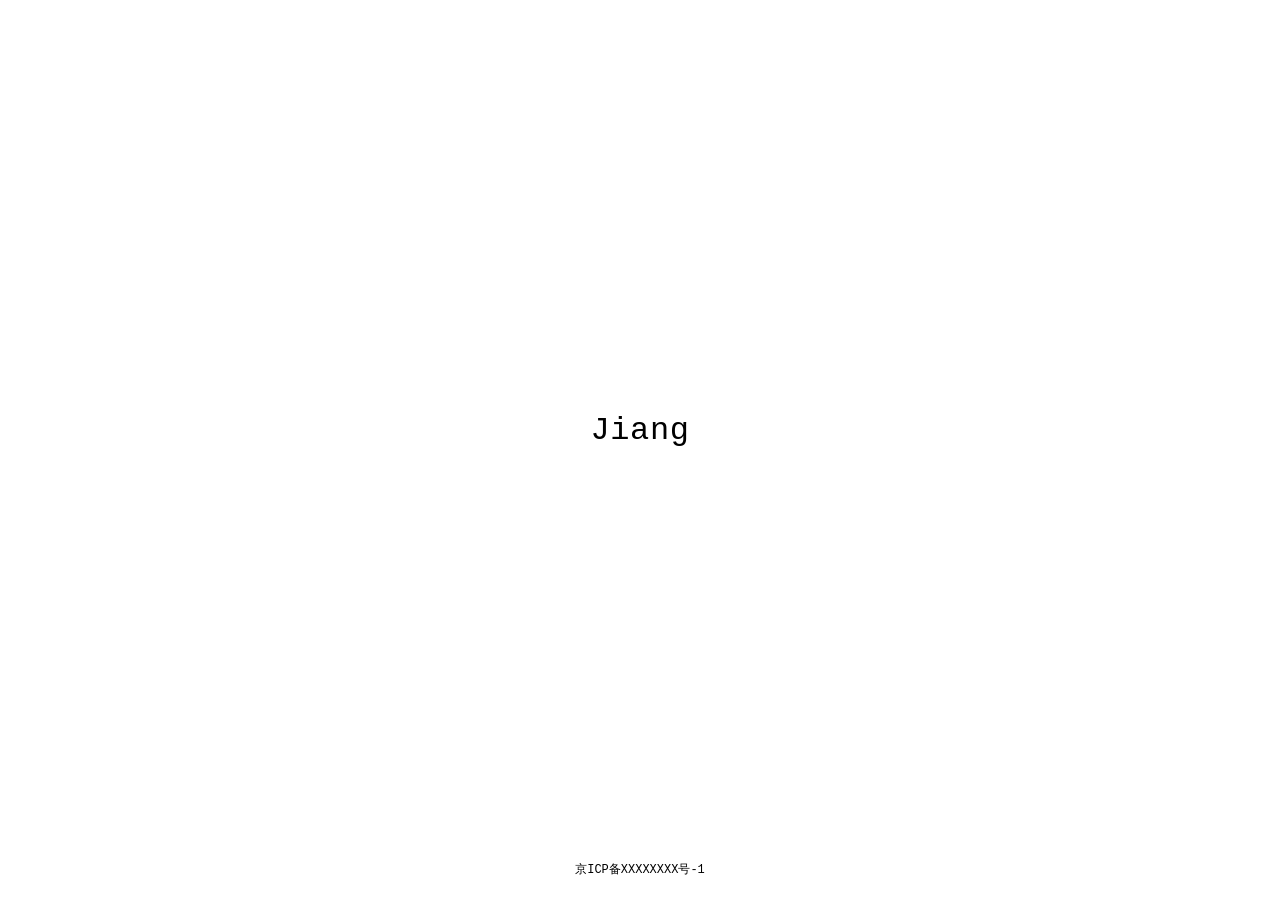
==== index.html @ 4b9cfdf3 "refactor: 简化为极简空白页 整页仅保留居中的等宽 Jiang 与页脚备案占位，移除旧的样式、脚本、图标和自定义 404。" ====
<!doctype html>
<html lang="zh-CN">
<head>
  <meta charset="utf-8">
  <meta name="viewport" content="width=device-width, initial-scale=1">
  <title>Jiang</title>
  <style>
    *,
    *::before,
    *::after {
      box-sizing: border-box;
    }

    html,
    body {
      height: 100%;
    }

    body {
      display: flex;
      flex-direction: column;
      min-height: 100vh;
      min-height: 100svh;
      margin: 0;
      background: #fff;
      color: #000;
      font-family: ui-monospace, SFMono-Regular, Menlo, Monaco, Consolas, "Liberation Mono", "Courier New", monospace;
    }

    main {
      display: grid;
      flex: 1;
      place-items: center;
      padding: 2rem;
    }

    h1 {
      margin: 0;
      font: inherit;
      font-size: clamp(1.25rem, 4vw, 2rem);
      font-weight: 400;
      letter-spacing: 0.02em;
    }

    footer {
      padding: 0 1rem 1.25rem;
      text-align: center;
      font-size: 0.75rem;
      line-height: 1.6;
    }

    footer a {
      color: inherit;
      text-decoration: none;
    }

    footer a:hover {
      text-decoration: underline;
    }
  </style>
</head>
<body>
  <main>
    <h1>Jiang</h1>
  </main>

  <footer>
    <!-- 备案通过后，把占位文本替换为真实备案号。 -->
    <a href="https://beian.miit.gov.cn/" target="_blank" rel="noopener">京ICP备XXXXXXXX号-1</a>
  </footer>
</body>
</html>
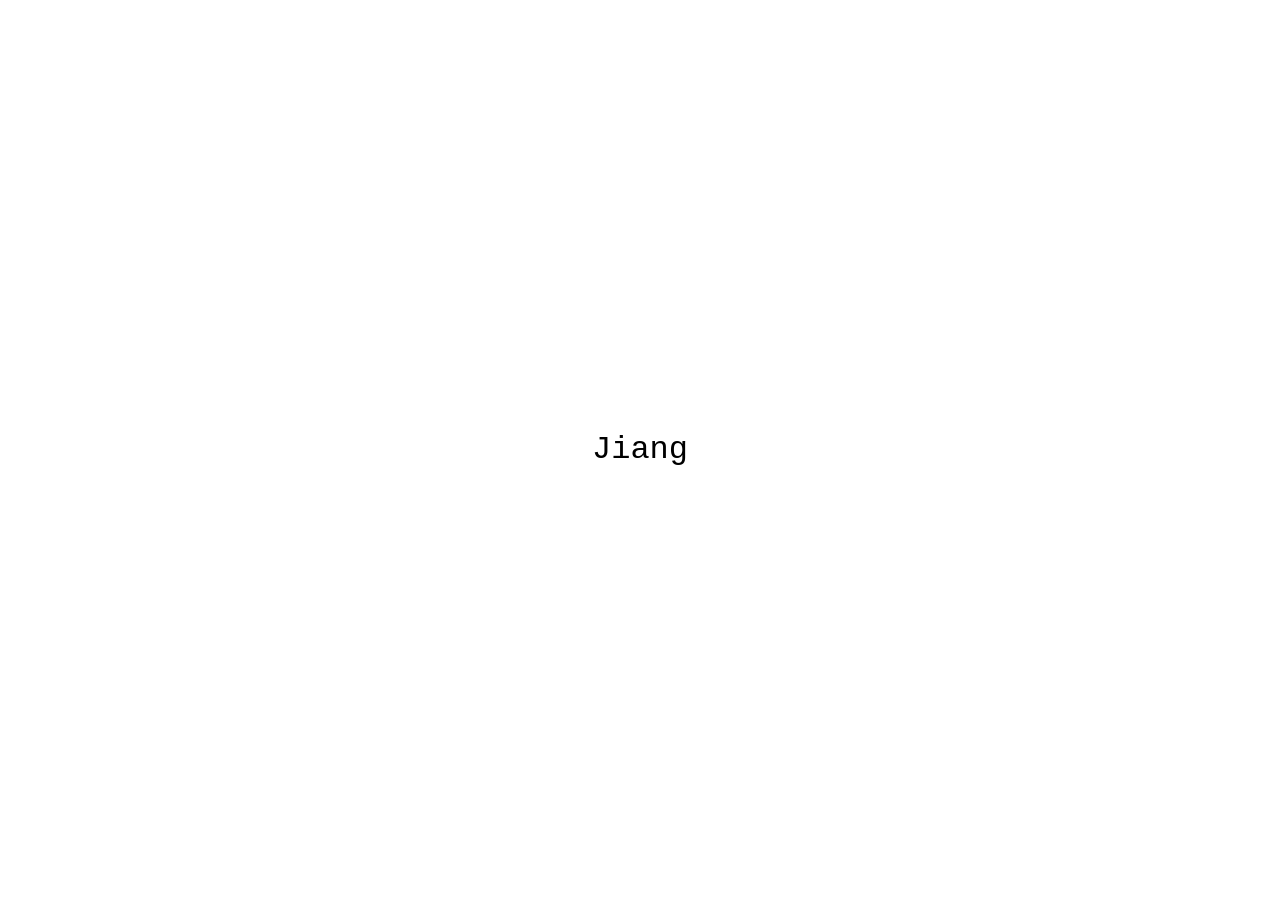
==== commit 0baaea34: "feat: Jiang 打字机效果，暂不展示备案号" ====
--- a/index.html
+++ b/index.html
@@ -34,14 +34,58 @@
       padding: 2rem;
     }
 
+    /* h1 固定为 5 个字符宽，让整词始终居中，只让内部文字逐字露出。 */
     h1 {
+      width: 5ch;
       margin: 0;
       font: inherit;
       font-size: clamp(1.25rem, 4vw, 2rem);
       font-weight: 400;
-      letter-spacing: 0.02em;
+      line-height: 1.2;
     }
 
+    /* 打字机：宽度按 5 步增长，右边框当光标，打完闪两下后淡出。 */
+    .type {
+      display: block;
+      box-sizing: content-box;
+      width: 0;
+      overflow: hidden;
+      white-space: nowrap;
+      border-right: 0.09em solid transparent;
+      animation:
+        typing 0.75s steps(5, end) 0.2s forwards,
+        caret-blink 0.9s step-end 2 0.2s,
+        caret-off 0.35s linear 2s forwards;
+    }
+
+    @keyframes typing {
+      to { width: 5ch; }
+    }
+
+    @keyframes caret-blink {
+      0%,
+      100% {
+        border-right-color: currentColor;
+      }
+
+      50% {
+        border-right-color: transparent;
+      }
+    }
+
+    @keyframes caret-off {
+      to { border-right-color: transparent; }
+    }
+
+    @media (prefers-reduced-motion: reduce) {
+      .type {
+        width: 5ch;
+        border-right-color: transparent;
+        animation: none;
+      }
+    }
+
+    /* 备案号恢复展示时使用。 */
     footer {
       padding: 0 1rem 1.25rem;
       text-align: center;
@@ -61,12 +105,15 @@
 </head>
 <body>
   <main>
-    <h1>Jiang</h1>
+    <h1><span class="type">Jiang</span></h1>
   </main>
 
-  <footer>
-    <!-- 备案通过后，把占位文本替换为真实备案号。 -->
-    <a href="https://beian.miit.gov.cn/" target="_blank" rel="noopener">京ICP备XXXXXXXX号-1</a>
-  </footer>
+  <!--
+    备案号先不展示；拿到真实备案号后放回：
+
+    <footer>
+      <a href="https://beian.miit.gov.cn/" target="_blank" rel="noopener">京ICP备XXXXXXXX号-1</a>
+    </footer>
+  -->
 </body>
 </html>
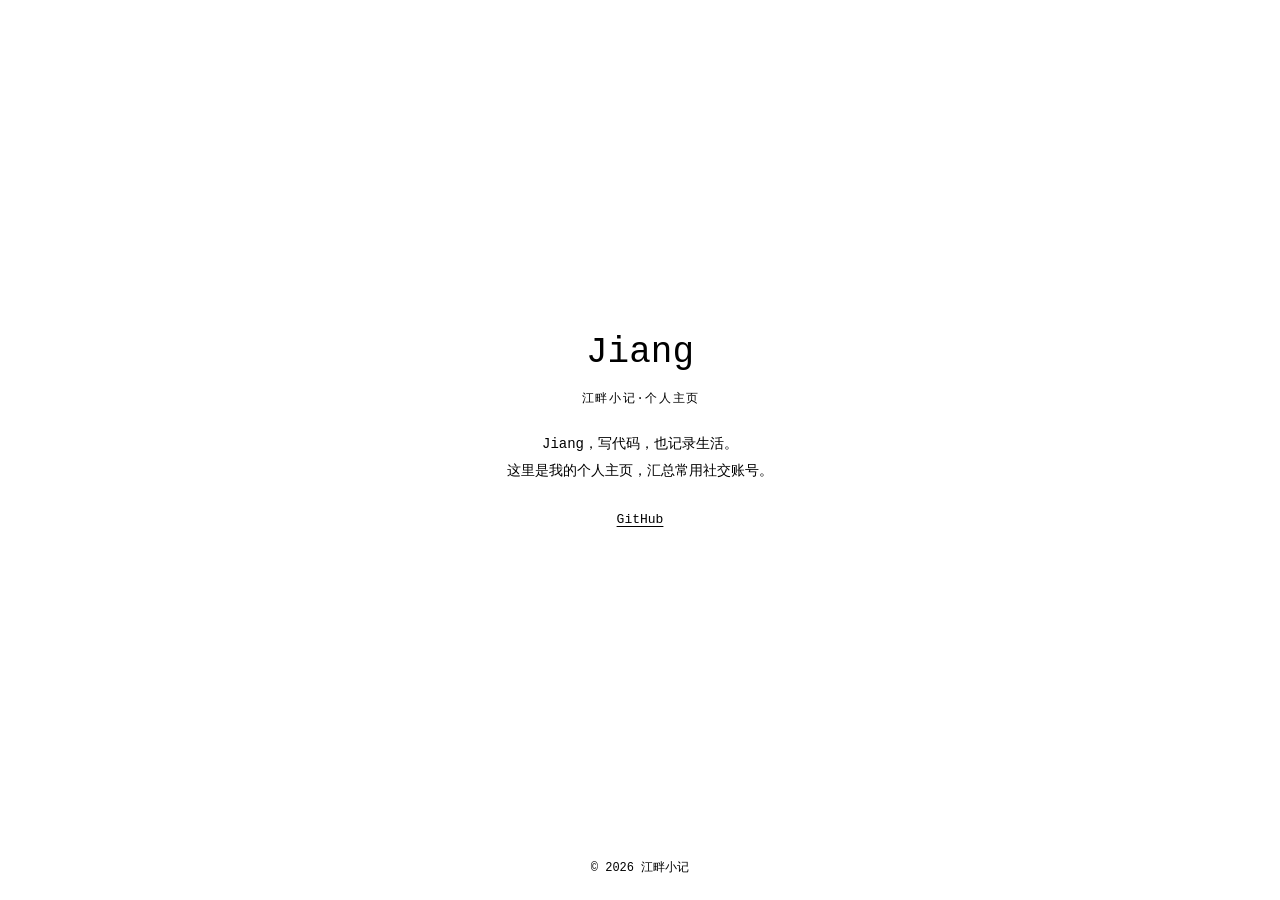
==== commit 7ba021de: "feat: 增加个人简介与社交入口，适配备案" ====
--- a/index.html
+++ b/index.html
@@ -3,7 +3,8 @@
 <head>
   <meta charset="utf-8">
   <meta name="viewport" content="width=device-width, initial-scale=1">
-  <title>Jiang</title>
+  <title>江畔小记</title>
+  <meta name="description" content="Jiang 的个人主页：写代码，也记录生活，汇总个人社交账号。">
   <style>
     *,
     *::before,
@@ -25,23 +26,30 @@
       background: #fff;
       color: #000;
       font-family: ui-monospace, SFMono-Regular, Menlo, Monaco, Consolas, "Liberation Mono", "Courier New", monospace;
+      -webkit-font-smoothing: antialiased;
     }
 
     main {
       display: grid;
       flex: 1;
       place-items: center;
-      padding: 2rem;
+      padding: 3rem 1.5rem;
+    }
+
+    .profile {
+      width: min(100%, 26rem);
+      text-align: center;
     }
 
     /* h1 固定为 5 个字符宽，让整词始终居中，只让内部文字逐字露出。 */
     h1 {
       width: 5ch;
-      margin: 0;
+      margin: 0 auto 1rem;
       font: inherit;
-      font-size: clamp(1.25rem, 4vw, 2rem);
+      font-size: clamp(1.5rem, 5vw, 2.25rem);
       font-weight: 400;
       line-height: 1.2;
+      text-align: left;
     }
 
     /* 打字机：宽度按 5 步增长，右边框当光标，打完闪两下后淡出。 */
@@ -85,12 +93,53 @@
       }
     }
 
-    /* 备案号恢复展示时使用。 */
+    .site-name {
+      margin: 0 0 1.5rem;
+      font-size: 0.75rem;
+      letter-spacing: 0.14em;
+      text-indent: 0.14em;
+    }
+
+    .bio {
+      margin: 0 0 1.75rem;
+      font-size: 0.875rem;
+      line-height: 1.9;
+    }
+
+    .links {
+      display: flex;
+      flex-wrap: wrap;
+      justify-content: center;
+      gap: 0.5rem 1.5rem;
+      font-size: 0.8125rem;
+    }
+
+    .links a {
+      color: inherit;
+      text-decoration: underline;
+      text-decoration-thickness: 1px;
+      text-underline-offset: 0.25em;
+    }
+
+    .links a:hover {
+      text-decoration-thickness: 2px;
+    }
+
+    a:focus-visible {
+      outline: 1px solid currentColor;
+      outline-offset: 0.25rem;
+    }
+
+    /* 备案号下发后放回 footer，样式已保留。 */
     footer {
       padding: 0 1rem 1.25rem;
       text-align: center;
       font-size: 0.75rem;
-      line-height: 1.6;
+      line-height: 1.8;
+    }
+
+    footer p {
+      margin: 0;
     }
 
     footer a {
@@ -105,15 +154,28 @@
 </head>
 <body>
   <main>
-    <h1><span class="type">Jiang</span></h1>
+    <div class="profile">
+      <h1><span class="type">Jiang</span></h1>
+      <p class="site-name">江畔小记·个人主页</p>
+      <p class="bio">Jiang，写代码，也记录生活。<br>这里是我的个人主页，汇总常用社交账号。</p>
+
+      <nav class="links" aria-label="社交账号">
+        <a href="https://github.com/JIANG-R98" target="_blank" rel="noopener noreferrer">GitHub</a>
+        <!-- 添加更多入口时照此格式，例如：
+        <a href="https://weibo.com/u/你的ID" target="_blank" rel="noopener noreferrer">微博</a>
+        <a href="https://www.xiaohongshu.com/user/profile/你的ID" target="_blank" rel="noopener noreferrer">小红书</a>
+        <a href="mailto:you@example.com">邮箱</a>
+        -->
+      </nav>
+    </div>
   </main>
 
-  <!--
-    备案号先不展示；拿到真实备案号后放回：
-
-    <footer>
+  <footer>
+    <p>© 2026 江畔小记</p>
+    <!--
+      备案号下发后，把下面一行放回 footer 内，与版权行并排：
       <a href="https://beian.miit.gov.cn/" target="_blank" rel="noopener">京ICP备XXXXXXXX号-1</a>
-    </footer>
-  -->
+    -->
+  </footer>
 </body>
 </html>
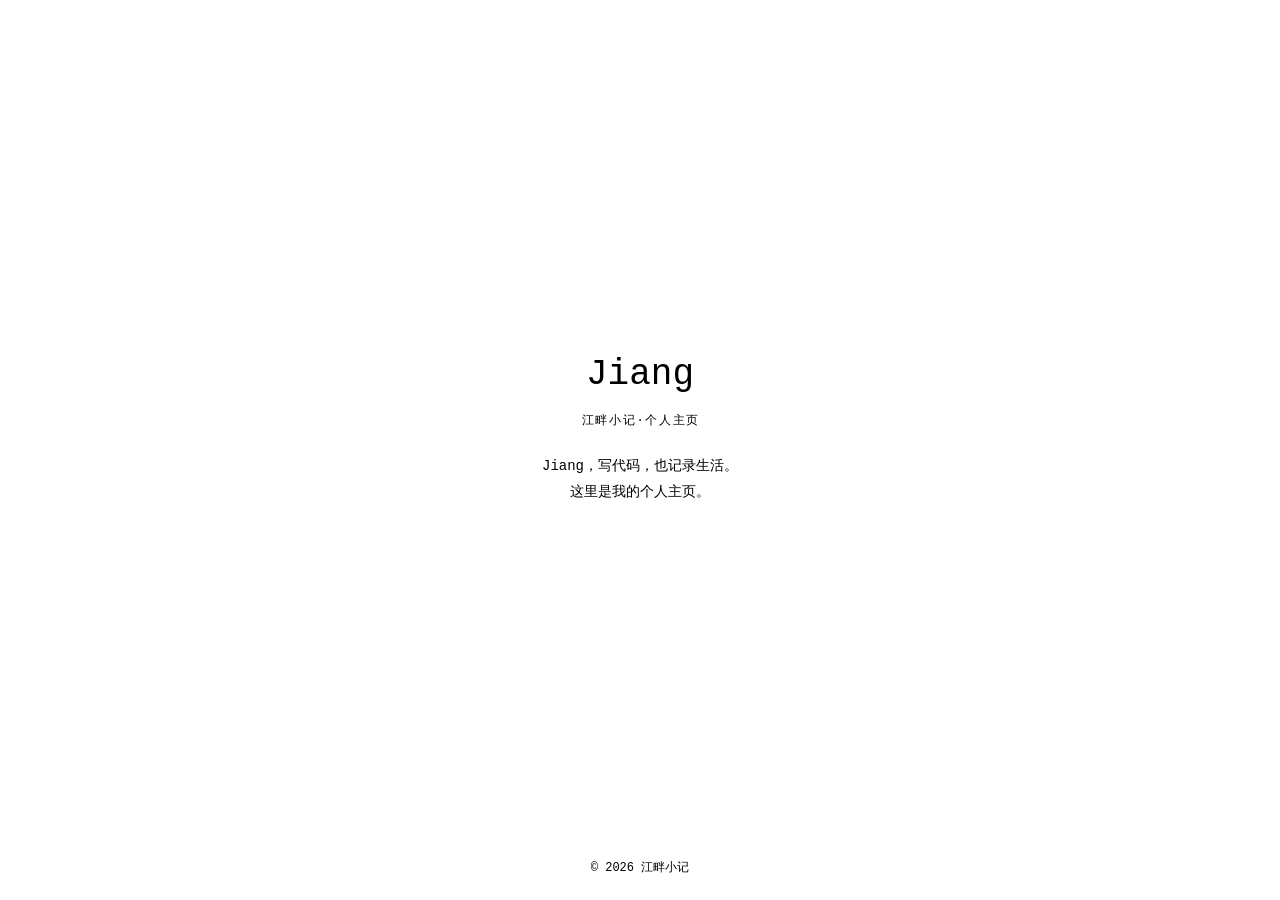
==== commit e05ba466: "refactor: 移除 GitHub 外链，暂不放任何跳转" ====
--- a/index.html
+++ b/index.html
@@ -4,7 +4,7 @@
   <meta charset="utf-8">
   <meta name="viewport" content="width=device-width, initial-scale=1">
   <title>江畔小记</title>
-  <meta name="description" content="Jiang 的个人主页：写代码，也记录生活，汇总个人社交账号。">
+  <meta name="description" content="Jiang 的个人主页：写代码，也记录生活。">
   <style>
     *,
     *::before,
@@ -106,6 +106,11 @@
       line-height: 1.9;
     }
 
+    .bio:last-child {
+      margin-bottom: 0;
+    }
+
+    /* 社交入口恢复时使用。 */
     .links {
       display: flex;
       flex-wrap: wrap;
@@ -157,16 +162,15 @@
     <div class="profile">
       <h1><span class="type">Jiang</span></h1>
       <p class="site-name">江畔小记·个人主页</p>
-      <p class="bio">Jiang，写代码，也记录生活。<br>这里是我的个人主页，汇总常用社交账号。</p>
+      <p class="bio">Jiang，写代码，也记录生活。<br>这里是我的个人主页。</p>
 
-      <nav class="links" aria-label="社交账号">
-        <a href="https://github.com/JIANG-R98" target="_blank" rel="noopener noreferrer">GitHub</a>
-        <!-- 添加更多入口时照此格式，例如：
-        <a href="https://weibo.com/u/你的ID" target="_blank" rel="noopener noreferrer">微博</a>
-        <a href="https://www.xiaohongshu.com/user/profile/你的ID" target="_blank" rel="noopener noreferrer">小红书</a>
-        <a href="mailto:you@example.com">邮箱</a>
-        -->
-      </nav>
+      <!--
+        社交入口恢复时，把下面这段放回简介下方，并替换成自己的地址：
+
+        <nav class="links" aria-label="社交账号">
+          <a href="https://example.com" target="_blank" rel="noopener noreferrer">示例</a>
+        </nav>
+      -->
     </div>
   </main>
 
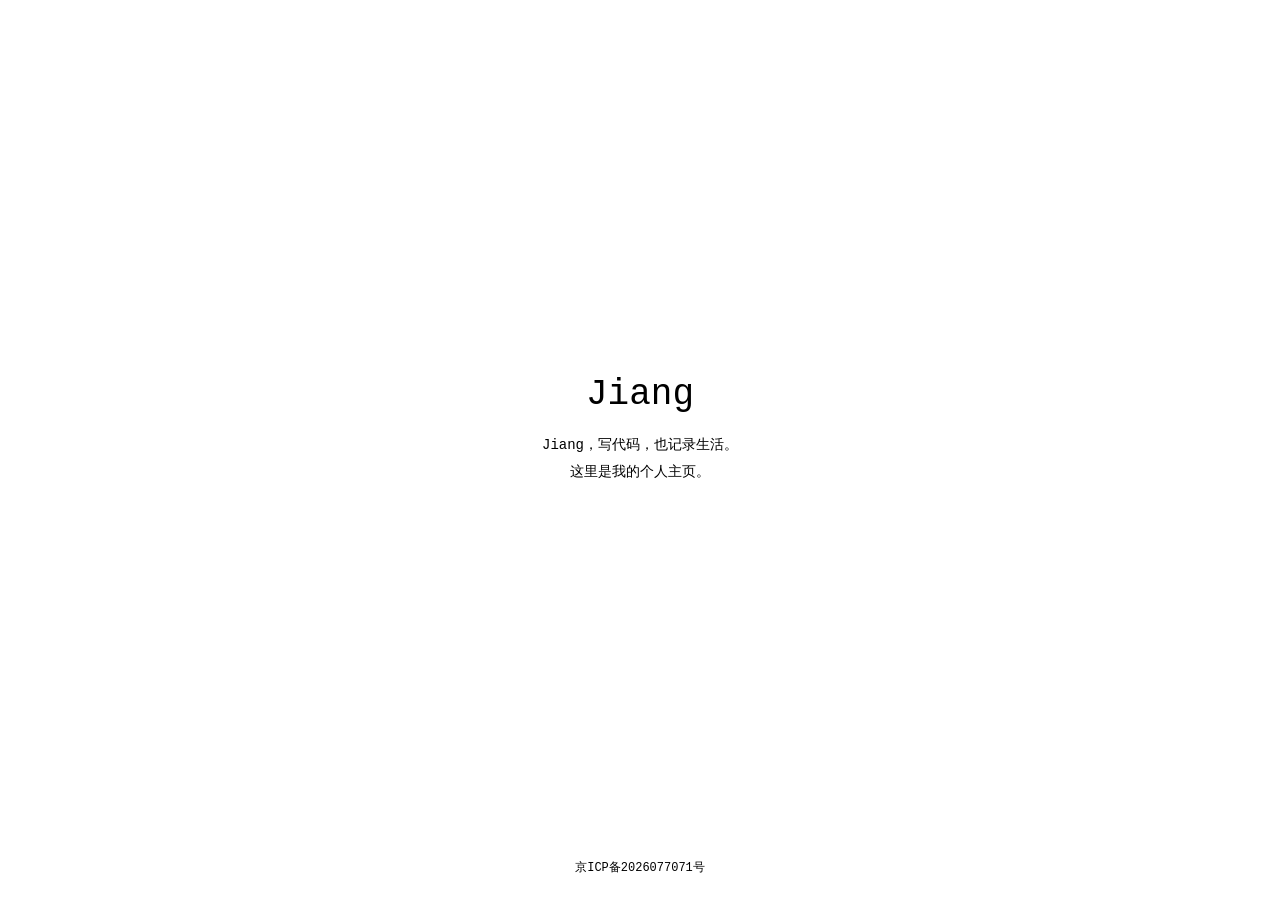
==== commit 6495bf7c: "更新主页备案信息并移除站名及版权文字" ====
--- a/index.html
+++ b/index.html
@@ -93,13 +93,6 @@
       }
     }
 
-    .site-name {
-      margin: 0 0 1.5rem;
-      font-size: 0.75rem;
-      letter-spacing: 0.14em;
-      text-indent: 0.14em;
-    }
-
     .bio {
       margin: 0 0 1.75rem;
       font-size: 0.875rem;
@@ -135,16 +128,11 @@
       outline-offset: 0.25rem;
     }
 
-    /* 备案号下发后放回 footer，样式已保留。 */
     footer {
       padding: 0 1rem 1.25rem;
       text-align: center;
       font-size: 0.75rem;
       line-height: 1.8;
-    }
-
-    footer p {
-      margin: 0;
     }
 
     footer a {
@@ -161,7 +149,6 @@
   <main>
     <div class="profile">
       <h1><span class="type">Jiang</span></h1>
-      <p class="site-name">江畔小记·个人主页</p>
       <p class="bio">Jiang，写代码，也记录生活。<br>这里是我的个人主页。</p>
 
       <!--
@@ -175,11 +162,7 @@
   </main>
 
   <footer>
-    <p>© 2026 江畔小记</p>
-    <!--
-      备案号下发后，把下面一行放回 footer 内，与版权行并排：
-      <a href="https://beian.miit.gov.cn/" target="_blank" rel="noopener">京ICP备XXXXXXXX号-1</a>
-    -->
+    <a href="https://beian.miit.gov.cn/" target="_blank" rel="noopener noreferrer">京ICP备2026077071号</a>
   </footer>
 </body>
 </html>
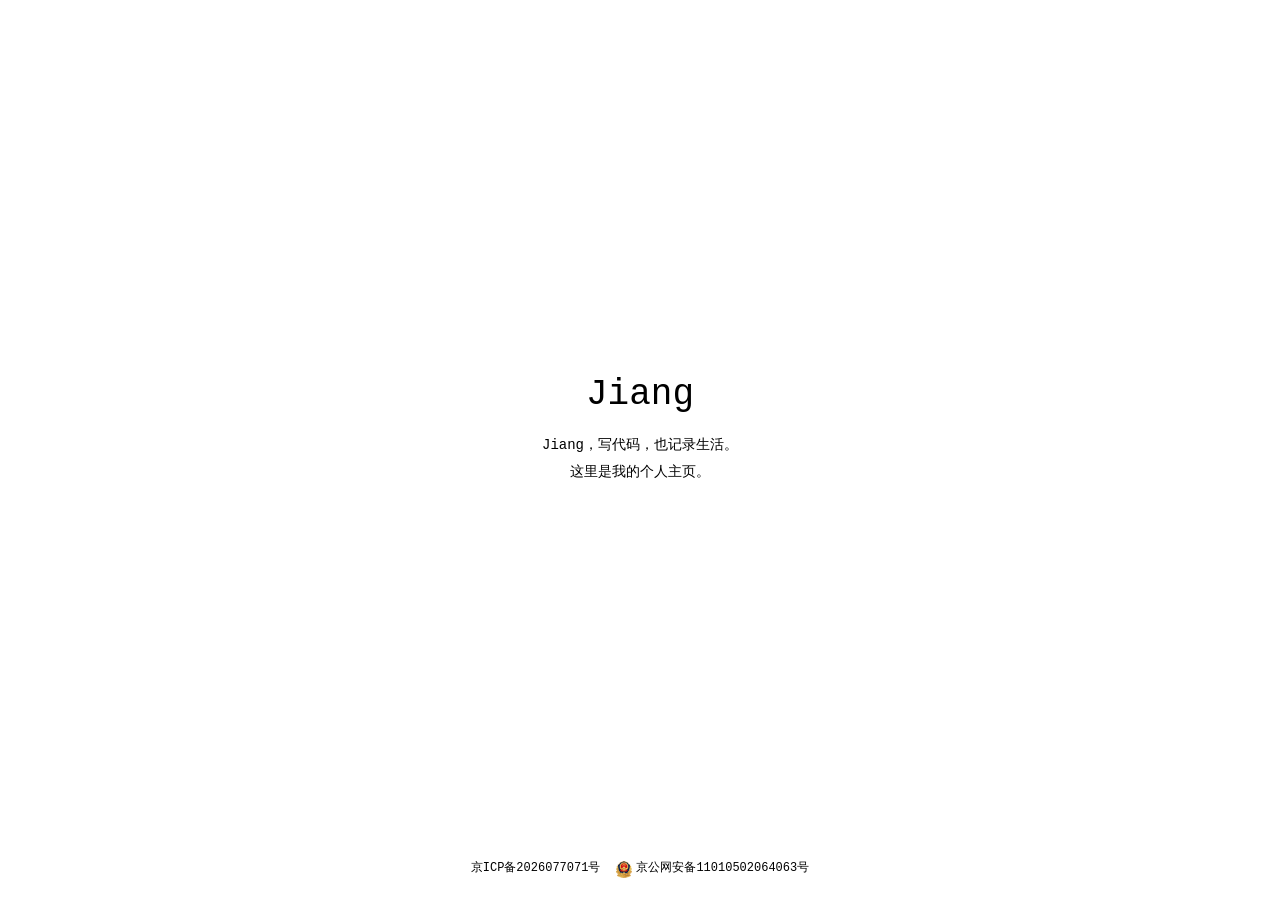
==== commit ae2f0c88: "feat: 页脚增加公安备案编号与图标" ====
--- a/index.html
+++ b/index.html
@@ -143,6 +143,24 @@
     footer a:hover {
       text-decoration: underline;
     }
+
+    .filings {
+      display: flex;
+      flex-wrap: wrap;
+      justify-content: center;
+      gap: 0.25rem 1rem;
+    }
+
+    .filing-mps {
+      display: inline-flex;
+      align-items: center;
+      gap: 0.25rem;
+    }
+
+    .filing-mps img {
+      width: 16px;
+      height: 17px;
+    }
   </style>
 </head>
 <body>
@@ -162,7 +180,10 @@
   </main>
 
   <footer>
-    <a href="https://beian.miit.gov.cn/" target="_blank" rel="noopener noreferrer">京ICP备2026077071号</a>
+    <div class="filings">
+      <a href="https://beian.miit.gov.cn/" target="_blank" rel="noopener noreferrer">京ICP备2026077071号</a>
+      <a class="filing-mps" href="https://beian.mps.gov.cn/#/query/webSearch?code=11010502064063" target="_blank" rel="noopener noreferrer"><img src="beian.png" alt="公安备案图标">京公网安备11010502064063号</a>
+    </div>
   </footer>
 </body>
 </html>
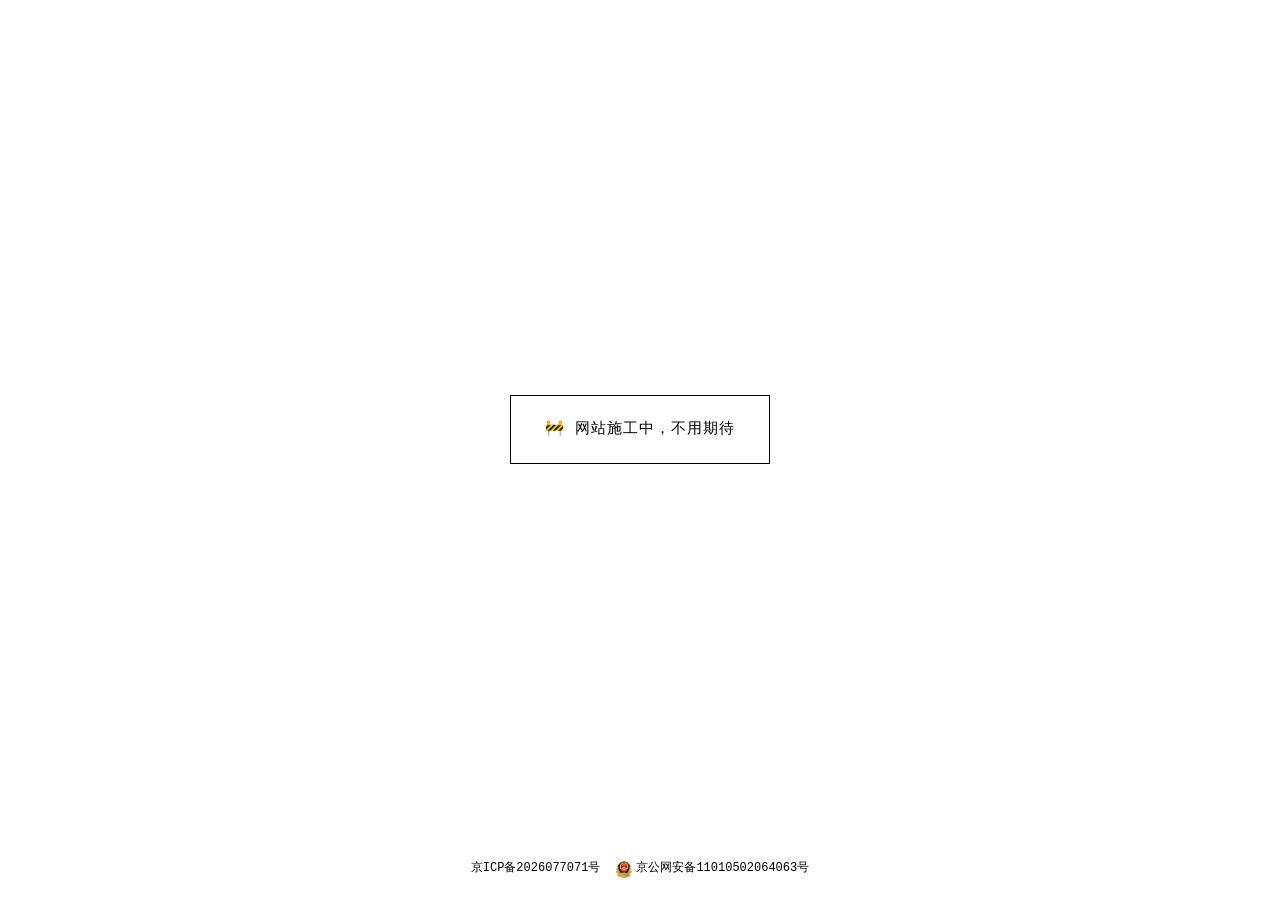
==== commit 907da74d: "feat: 主页改为施工提示页，加入边框描边入场动画" ====
--- a/index.html
+++ b/index.html
@@ -4,7 +4,7 @@
   <meta charset="utf-8">
   <meta name="viewport" content="width=device-width, initial-scale=1">
   <title>江畔小记</title>
-  <meta name="description" content="Jiang 的个人主页：写代码，也记录生活。">
+  <meta name="description" content="网站施工中，不用期待">
   <style>
     *,
     *::before,
@@ -33,99 +33,72 @@
       display: grid;
       flex: 1;
       place-items: center;
-      padding: 3rem 1.5rem;
+      padding: 1.5rem;
     }
 
-    .profile {
-      width: min(100%, 26rem);
-      text-align: center;
+    .notice {
+      position: relative;
+      padding: clamp(1.1rem, 3vw, 1.4rem) clamp(1.5rem, 5vw, 2.2rem);
+      background: #fff;
     }
 
-    /* h1 固定为 5 个字符宽，让整词始终居中，只让内部文字逐字露出。 */
-    h1 {
-      width: 5ch;
-      margin: 0 auto 1rem;
-      font: inherit;
-      font-size: clamp(1.5rem, 5vw, 2.25rem);
-      font-weight: 400;
-      line-height: 1.2;
-      text-align: left;
+    /* 边框分两组描出：上下先展开，左右再合拢 */
+    .notice::before,
+    .notice::after {
+      content: "";
+      position: absolute;
+      inset: 0;
+      pointer-events: none;
     }
 
-    /* 打字机：宽度按 5 步增长，右边框当光标，打完闪两下后淡出。 */
-    .type {
-      display: block;
-      box-sizing: content-box;
-      width: 0;
-      overflow: hidden;
-      white-space: nowrap;
-      border-right: 0.09em solid transparent;
-      animation:
-        typing 0.75s steps(5, end) 0.2s forwards,
-        caret-blink 0.9s step-end 2 0.2s,
-        caret-off 0.35s linear 2s forwards;
+    .notice::before {
+      border-top: 1px solid #000;
+      border-bottom: 1px solid #000;
+      animation: frame-x 0.5s cubic-bezier(0.22, 0.61, 0.36, 1) 0.12s both;
     }
 
-    @keyframes typing {
-      to { width: 5ch; }
+    .notice::after {
+      border-left: 1px solid #000;
+      border-right: 1px solid #000;
+      animation: frame-y 0.42s cubic-bezier(0.22, 0.61, 0.36, 1) 0.5s both;
     }
 
-    @keyframes caret-blink {
-      0%,
-      100% {
-        border-right-color: currentColor;
+    .copy {
+      margin: 0;
+      font-size: clamp(0.8rem, 2.6vw, 0.95rem);
+      letter-spacing: 0.06em;
+      line-height: 1.6;
+      white-space: nowrap;
+      animation: copy-in 0.5s ease-out 0.7s both;
+    }
+
+    @keyframes frame-x {
+      from {
+        transform: scaleX(0);
       }
-
-      50% {
-        border-right-color: transparent;
+      to {
+        transform: scaleX(1);
       }
     }
 
-    @keyframes caret-off {
-      to { border-right-color: transparent; }
-    }
-
-    @media (prefers-reduced-motion: reduce) {
-      .type {
-        width: 5ch;
-        border-right-color: transparent;
-        animation: none;
+    @keyframes frame-y {
+      from {
+        transform: scaleY(0);
+      }
+      to {
+        transform: scaleY(1);
       }
     }
 
-    .bio {
-      margin: 0 0 1.75rem;
-      font-size: 0.875rem;
-      line-height: 1.9;
-    }
-
-    .bio:last-child {
-      margin-bottom: 0;
-    }
-
-    /* 社交入口恢复时使用。 */
-    .links {
-      display: flex;
-      flex-wrap: wrap;
-      justify-content: center;
-      gap: 0.5rem 1.5rem;
-      font-size: 0.8125rem;
-    }
-
-    .links a {
-      color: inherit;
-      text-decoration: underline;
-      text-decoration-thickness: 1px;
-      text-underline-offset: 0.25em;
-    }
-
-    .links a:hover {
-      text-decoration-thickness: 2px;
-    }
-
-    a:focus-visible {
-      outline: 1px solid currentColor;
-      outline-offset: 0.25rem;
+    @keyframes copy-in {
+      from {
+        opacity: 0;
+        transform: translateY(4px);
+      }
+      to {
+        opacity: 1;
+        transform: translateY(0);
+      }
     }
 
     footer {
@@ -161,21 +134,31 @@
       width: 16px;
       height: 17px;
     }
+
+    a:focus-visible {
+      outline: 1px solid currentColor;
+      outline-offset: 0.25rem;
+    }
+
+    @media (prefers-reduced-motion: reduce) {
+      .notice::before,
+      .notice::after {
+        animation: none;
+        transform: none;
+      }
+
+      .copy {
+        animation: none;
+        opacity: 1;
+        transform: none;
+      }
+    }
   </style>
 </head>
 <body>
   <main>
-    <div class="profile">
-      <h1><span class="type">Jiang</span></h1>
-      <p class="bio">Jiang，写代码，也记录生活。<br>这里是我的个人主页。</p>
-
-      <!--
-        社交入口恢复时，把下面这段放回简介下方，并替换成自己的地址：
-
-        <nav class="links" aria-label="社交账号">
-          <a href="https://example.com" target="_blank" rel="noopener noreferrer">示例</a>
-        </nav>
-      -->
+    <div class="notice">
+      <p class="copy">🚧 网站施工中，不用期待</p>
     </div>
   </main>
 
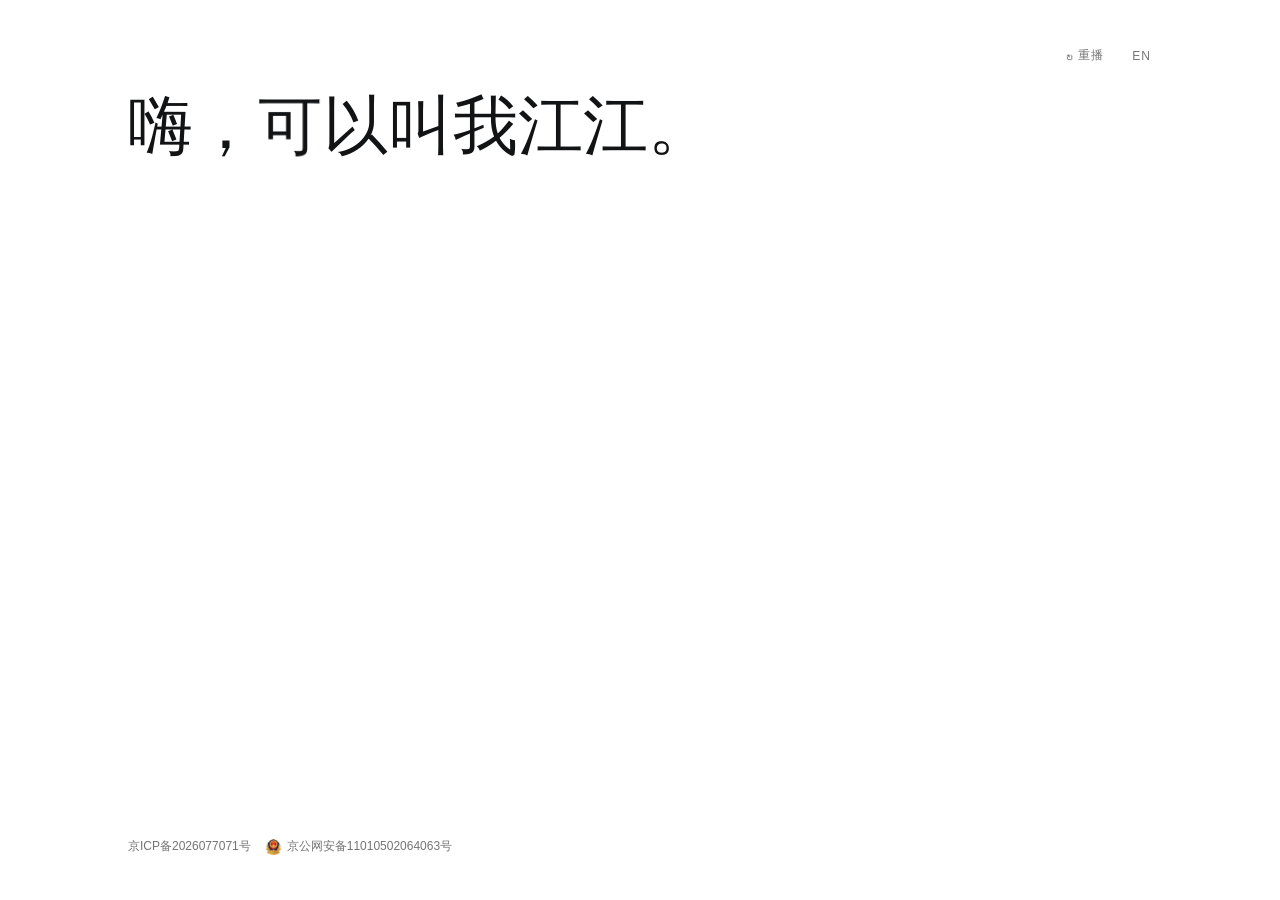
==== commit f32c6c05: "refactor: 重排页面结构并更新站点配置 - 单文件内按区域整理样式与脚本，抽出渐变填充、缓存布局读取 - README 更新为当前双语与波浪入场的实际状态 - robots/sitemap 指" ====
--- a/index.html
+++ b/index.html
@@ -1,20 +1,78 @@
 <!doctype html>
+<!--
+  江江 / JIANG-R98 个人主页
+  单文件站点：样式、文案、双语和入场动画都在这里，无构建步骤。
+  样式分区：1 变量 / 2 基础 / 3 顶栏 / 4 首屏与文案 / 5 入场状态 / 6 页脚 / 7 减少动态
+  改文案改 data-zh / data-en；改渐变改 --sweep-gradient；改节奏看 playIntro() 和 .hero-title 的 transition。
+-->
 <html lang="zh-CN">
 <head>
   <meta charset="utf-8">
   <meta name="viewport" content="width=device-width, initial-scale=1">
-  <title>江畔小记</title>
-  <meta name="description" content="网站施工中，不用期待">
+  <meta name="color-scheme" content="light dark">
+  <meta name="theme-color" content="#ffffff" media="(prefers-color-scheme: light)">
+  <meta name="theme-color" content="#0f1011" media="(prefers-color-scheme: dark)">
+  <title>Jiang Jiang Jiang</title>
+  <meta name="description" content="网站建设中，没有方向，没有想法，不用期待。">
+  <link rel="canonical" href="https://starvoid.top/">
+  <script>
+    if (!window.matchMedia('(prefers-reduced-motion: reduce)').matches) {
+      document.documentElement.classList.add('intro');
+    }
+  </script>
+  <link rel="icon" href="data:image/svg+xml,%3Csvg xmlns='http://www.w3.org/2000/svg' viewBox='0 0 64 64'%3E%3Crect width='64' height='64' rx='14' fill='%23121314'/%3E%3Ctext x='32' y='45' font-family='sans-serif' font-size='36' text-anchor='middle' fill='%23ffffff'%3E%E6%B1%9F%3C/text%3E%3C/svg%3E">
   <style>
+    /* =========================================================
+       1. 设计变量
+       ========================================================= */
+    :root {
+      --bg: #fff;
+      --fg: #121314;
+      --muted: rgba(30, 30, 30, 0.62);
+      /* 跑马灯渐变：文字主体保持墨色，只有一条窄彩带扫过。 */
+      --sweep-gradient: linear-gradient(
+        100deg,
+        var(--fg) 0%,
+        var(--fg) 42%,
+        rgba(122, 90, 255, 0.95) 46%,
+        rgba(0, 176, 255, 0.92) 48.5%,
+        rgba(0, 206, 158, 0.92) 51%,
+        rgba(255, 72, 158, 0.95) 54%,
+        var(--fg) 58%,
+        var(--fg) 100%
+      );
+    }
+
+    @media (prefers-color-scheme: dark) {
+      :root {
+        --bg: #0f1011;
+        --fg: #ececec;
+        --muted: rgba(236, 236, 236, 0.56);
+        --sweep-gradient: linear-gradient(
+          100deg,
+          var(--fg) 0%,
+          var(--fg) 42%,
+          rgba(174, 152, 255, 0.98) 46%,
+          rgba(104, 204, 255, 0.95) 48.5%,
+          rgba(80, 240, 196, 0.94) 51%,
+          rgba(255, 146, 206, 0.98) 54%,
+          var(--fg) 58%,
+          var(--fg) 100%
+        );
+      }
+    }
+
+    /* =========================================================
+       2. 页面基础
+       ========================================================= */
     *,
     *::before,
     *::after {
       box-sizing: border-box;
     }
 
-    html,
-    body {
-      height: 100%;
+    html {
+      color-scheme: light dark;
     }
 
     body {
@@ -23,150 +81,656 @@
       min-height: 100vh;
       min-height: 100svh;
       margin: 0;
-      background: #fff;
-      color: #000;
-      font-family: ui-monospace, SFMono-Regular, Menlo, Monaco, Consolas, "Liberation Mono", "Courier New", monospace;
+      padding: 5vh 10vw;
+      background: var(--bg);
+      color: var(--fg);
+      font-family: -apple-system, BlinkMacSystemFont, "Segoe UI", Roboto, "Helvetica Neue",
+        "PingFang SC", "Hiragino Sans GB", "Microsoft YaHei", sans-serif;
+      font-size: clamp(15px, calc(10px + 0.33vw), 17px);
+      line-height: 1.4;
       -webkit-font-smoothing: antialiased;
     }
 
+    /* =========================================================
+       3. 顶栏控制
+       ========================================================= */
+    .topbar {
+      display: flex;
+      justify-content: flex-end;
+      margin-bottom: clamp(1rem, 3vh, 1.6rem);
+    }
+
+    .controls {
+      display: flex;
+      align-items: center;
+      gap: clamp(0.85rem, 1.8vw, 1.3rem);
+    }
+
+    .ctl {
+      padding: 0.2em 0.1em;
+      border: 0;
+      background: transparent;
+      color: var(--muted);
+      font-family: inherit;
+      font-size: 12px;
+      letter-spacing: 0.08em;
+      cursor: pointer;
+    }
+
+    .ctl:hover {
+      color: var(--fg);
+      text-decoration: underline;
+      text-underline-offset: 0.22em;
+    }
+
+    .lang {
+      min-width: 2.2em;
+      text-align: right;
+    }
+
+    .replay {
+      display: inline-flex;
+      align-items: center;
+      gap: 0.32em;
+    }
+
+    .replay-icon {
+      font-size: 1.2em;
+      line-height: 1;
+    }
+
+    /* =========================================================
+       4. 首屏与文案
+       ========================================================= */
     main {
-      display: grid;
       flex: 1;
-      place-items: center;
-      padding: 1.5rem;
-    }
-
-    .notice {
-      position: relative;
-      padding: clamp(1.1rem, 3vw, 1.4rem) clamp(1.5rem, 5vw, 2.2rem);
-      background: #fff;
-    }
-
-    /* 边框分两组描出：上下先展开，左右再合拢 */
-    .notice::before,
-    .notice::after {
-      content: "";
-      position: absolute;
-      inset: 0;
-      pointer-events: none;
-    }
-
-    .notice::before {
-      border-top: 1px solid #000;
-      border-bottom: 1px solid #000;
-      animation: frame-x 0.5s cubic-bezier(0.22, 0.61, 0.36, 1) 0.12s both;
-    }
-
-    .notice::after {
-      border-left: 1px solid #000;
-      border-right: 1px solid #000;
-      animation: frame-y 0.42s cubic-bezier(0.22, 0.61, 0.36, 1) 0.5s both;
-    }
-
-    .copy {
-      margin: 0;
-      font-size: clamp(0.8rem, 2.6vw, 0.95rem);
-      letter-spacing: 0.06em;
-      line-height: 1.6;
-      white-space: nowrap;
-      animation: copy-in 0.5s ease-out 0.7s both;
-    }
-
-    @keyframes frame-x {
-      from {
-        transform: scaleX(0);
-      }
-      to {
-        transform: scaleX(1);
-      }
-    }
-
-    @keyframes frame-y {
-      from {
-        transform: scaleY(0);
-      }
-      to {
-        transform: scaleY(1);
-      }
-    }
-
-    @keyframes copy-in {
-      from {
-        opacity: 0;
-        transform: translateY(4px);
-      }
-      to {
-        opacity: 1;
-        transform: translateY(0);
-      }
-    }
-
-    footer {
-      padding: 0 1rem 1.25rem;
-      text-align: center;
-      font-size: 0.75rem;
-      line-height: 1.8;
-    }
-
-    footer a {
+    }
+
+    .hero-title {
+      display: inline-block;
+      min-height: 1.05em;
+      margin: 0 0 0.7em;
+      font-size: clamp(3rem, 9vw, 5.2em);
+      font-weight: 500;
+      line-height: 1.05;
+      /* 名字放大用较慢的过渡，和第二阶段文案错开。 */
+      transition: font-size 950ms cubic-bezier(0.33, 0.75, 0.3, 1);
+    }
+
+    .message {
+      max-width: 28em;
+      margin: 0 0 1.1em;
+      font-size: 1.75em;
+      font-weight: 300;
+      line-height: 1.55;
+    }
+
+    .line {
+      display: flex;
+      align-items: center;
+      min-height: 1.55em;
+    }
+
+    .emoji {
+      flex: none;
+      width: 1.3em;
+      margin-right: 0.32em;
+      font-weight: 400;
+      line-height: 1;
+      text-align: left;
+    }
+
+    .gh-row {
+      margin: 1.4em 0 0;
+      font-size: 1em;
+      font-weight: 400;
+    }
+
+    .gh {
+      display: inline-flex;
+      align-items: center;
+      gap: 0.45em;
       color: inherit;
       text-decoration: none;
     }
 
+    .gh svg {
+      flex: none;
+    }
+
+    .gh:hover {
+      text-decoration: underline;
+      text-underline-offset: 0.22em;
+    }
+
+    .gh-arrow {
+      opacity: 0.55;
+      transition: transform 200ms ease, opacity 200ms ease;
+    }
+
+    .gh:hover .gh-arrow {
+      opacity: 1;
+      transform: translate(2px, -2px);
+    }
+
+    a:focus-visible,
+    button:focus-visible {
+      outline: 1px solid currentColor;
+      outline-offset: 3px;
+    }
+
+    /* =========================================================
+       5. 入场动画状态
+       ---------------------------------------------------------
+       html.intro  入场进行中：文案隐藏，欢迎语只显示名字
+       html.intro.grow  第二阶段：欢迎语收起，名字放大，文案浮现
+       ========================================================= */
+    html.intro .hero-title {
+      font-size: min(clamp(3rem, 9vw, 5.2em), 8.7vw, 4.3em);
+    }
+
+    html.intro.grow .hero-title {
+      font-size: clamp(3rem, 9vw, 5.2em);
+    }
+
+    /* 下方文案等欢迎语结束再出现。 */
+    html.intro .line,
+    html.intro .gh-row {
+      opacity: 0;
+      visibility: hidden;
+    }
+
+    .greeting,
+    .period {
+      display: none;
+    }
+
+    html.intro .greeting,
+    html.intro .period {
+      display: inline-block;
+      overflow: hidden;
+      white-space: nowrap;
+      vertical-align: bottom;
+    }
+
+    .ch,
+    .name {
+      display: inline-block;
+      vertical-align: bottom;
+    }
+
+    .ch {
+      white-space: pre;
+    }
+
+    /* 把渐变绘制盒上下各扩 0.18em，字形不会缺一截；
+       等量负外边距让文字基线保持不变。 */
+    .ch,
+    .name,
+    .line [data-zh],
+    .gh-label {
+      padding-block: 0.18em;
+      margin-block: -0.18em;
+    }
+
+    /* =========================================================
+       6. 页脚（备案信息必须保持一行）
+       ========================================================= */
+    footer {
+      display: flex;
+      flex-wrap: nowrap;
+      align-items: center;
+      gap: clamp(0.55rem, 1.2vw, 1.2rem);
+      width: 100%;
+      max-width: 44.8em;
+      margin-top: 3rem;
+      color: var(--muted);
+      font-size: clamp(8.5px, 2.5vw, 12px);
+    }
+
+    footer a {
+      display: inline-flex;
+      align-items: center;
+      color: inherit;
+      font-size: inherit;
+      white-space: nowrap;
+      text-decoration: none;
+    }
+
     footer a:hover {
       text-decoration: underline;
-    }
-
-    .filings {
-      display: flex;
-      flex-wrap: wrap;
-      justify-content: center;
-      gap: 0.25rem 1rem;
-    }
-
-    .filing-mps {
-      display: inline-flex;
-      align-items: center;
-      gap: 0.25rem;
-    }
-
-    .filing-mps img {
-      width: 16px;
-      height: 17px;
-    }
-
-    a:focus-visible {
-      outline: 1px solid currentColor;
-      outline-offset: 0.25rem;
-    }
-
+      text-underline-offset: 0.2em;
+    }
+
+    footer img {
+      width: 15px;
+      height: 16px;
+      margin-right: 0.35rem;
+    }
+
+    /* =========================================================
+       7. 减少动态效果
+       ========================================================= */
     @media (prefers-reduced-motion: reduce) {
-      .notice::before,
-      .notice::after {
-        animation: none;
-        transform: none;
-      }
-
-      .copy {
-        animation: none;
-        opacity: 1;
-        transform: none;
+      .gh-arrow {
+        transition: none;
       }
     }
   </style>
 </head>
 <body>
-  <main>
-    <div class="notice">
-      <p class="copy">🚧 网站施工中，不用期待</p>
+  <header class="topbar">
+    <div class="controls">
+      <button class="ctl replay" id="replay" type="button" aria-label="重新播放入场动画">
+        <span class="replay-icon" aria-hidden="true">&#8635;</span><span data-zh="重播" data-en="Replay">重播</span>
+      </button>
+      <button class="ctl lang" id="lang" type="button" aria-label="Switch to English">EN</button>
     </div>
+  </header>
+
+  <main class="copy" id="copy">
+    <!-- 首屏：入场波浪结束后只保留名字 -->
+    <h1 class="hero-title"><span class="greeting" data-zh="嗨，可以叫我" data-en="Hi, call me&#160;">嗨，可以叫我</span><span class="name" data-zh="江江" data-en="Jiang">江江</span><span class="period" data-zh="。" data-en=".">。</span></h1>
+
+    <!-- 四行文案与 GitHub：入场第二阶段依次浮现 -->
+    <p class="message">
+      <span class="line"><span class="emoji" aria-hidden="true">🚧</span><span data-zh="网站建设中" data-en="Under construction">网站建设中</span></span>
+      <span class="line"><span class="emoji" aria-hidden="true">🧭</span><span data-zh="没有方向" data-en="No direction">没有方向</span></span>
+      <span class="line"><span class="emoji" aria-hidden="true">💭</span><span data-zh="没有想法" data-en="No ideas">没有想法</span></span>
+      <span class="line"><span class="emoji" aria-hidden="true">🤪</span><span data-zh="不用期待" data-en="No expectations">不用期待</span></span>
+    </p>
+    <p class="gh-row">
+      <a class="gh" href="https://github.com/JIANG-R98" target="_blank" rel="noopener noreferrer">
+        <svg viewBox="0 0 16 16" width="16" height="16" aria-hidden="true" focusable="false"><path fill="currentColor" d="M8 0C3.58 0 0 3.58 0 8c0 3.54 2.29 6.53 5.47 7.59.4.07.55-.17.55-.38 0-.19-.01-.82-.01-1.49-2.01.37-2.53-.49-2.69-.94-.09-.23-.48-.94-.82-1.13-.28-.15-.68-.52-.01-.53.63-.01 1.08.58 1.23.82.72 1.21 1.87.87 2.33.66.07-.52.28-.87.51-1.07-1.78-.2-3.64-.89-3.64-3.95 0-.87.31-1.59.82-2.15-.08-.2-.36-1.02.08-2.12 0 0 .67-.21 2.2.82.64-.18 1.32-.27 2-.27s1.36.09 2 .27c1.53-1.04 2.2-.82 2.2-.82.44 1.1.16 1.92.08 2.12.51.56.82 1.27.82 2.15 0 3.07-1.87 3.75-3.65 3.95.29.25.54.73.54 1.48 0 1.07-.01 1.93-.01 2.2 0 .21.15.46.55.38A8.01 8.01 0 0 0 16 8c0-4.42-3.58-8-8-8Z"/></svg>
+        <span class="gh-label">GitHub</span>
+        <span class="gh-arrow" aria-hidden="true">&#8599;</span>
+      </a>
+    </p>
   </main>
 
-  <footer>
-    <div class="filings">
-      <a href="https://beian.miit.gov.cn/" target="_blank" rel="noopener noreferrer">京ICP备2026077071号</a>
-      <a class="filing-mps" href="https://beian.mps.gov.cn/#/query/webSearch?code=11010502064063" target="_blank" rel="noopener noreferrer"><img src="beian.png" alt="公安备案图标">京公网安备11010502064063号</a>
-    </div>
+  <footer lang="zh-CN">
+    <a href="https://beian.miit.gov.cn/" target="_blank" rel="noopener noreferrer">京ICP备2026077071号</a>
+    <a href="https://beian.mps.gov.cn/#/query/webSearch?code=11010502064063" target="_blank" rel="noopener noreferrer"><img src="beian.png" alt="公安备案图标">京公网安备11010502064063号</a>
   </footer>
+
+  <script>
+    (() => {
+      // ---------- 元素引用 ----------
+      const copy = document.getElementById('copy');
+      const toggle = document.getElementById('lang');
+      const replay = document.getElementById('replay');
+      const replayText = replay.querySelector('[data-zh]');
+      const targets = [...copy.querySelectorAll('[data-zh]')];
+      const heroName = copy.querySelector('.hero-title');
+      const greeting = copy.querySelector('.greeting');
+      const name = copy.querySelector('.name');
+      const period = copy.querySelector('.period');
+      const below = [...copy.querySelectorAll('.line'), copy.querySelector('.gh-row')];
+      const lineTexts = [...copy.querySelectorAll('.line [data-zh]')];
+      const ghLabel = copy.querySelector('.gh-label');
+      const swept = [name, ...lineTexts, ghLabel];
+      const description = document.querySelector('meta[name="description"]');
+
+      // ---------- 文案与元信息 ----------
+      const TITLE = 'Jiang Jiang Jiang';
+      const DESCRIPTIONS = {
+        zh: '网站建设中，没有方向，没有想法，不用期待。',
+        en: 'Under construction. No direction, no ideas, no expectations.',
+      };
+
+      // ---------- 运行状态 ----------
+      const reduceMotion = window.matchMedia('(prefers-reduced-motion: reduce)');
+      const introAnims = [];
+      let lang = 'zh';
+      let busy = false;
+      let runId = 0;
+      let introRun = 0;
+      let failsafe = 0;
+      let introDone = !document.documentElement.classList.contains('intro');
+
+      try {
+        if (localStorage.getItem('site-lang') === 'en') lang = 'en';
+      } catch (error) {
+        // Storage can be unavailable; keep the default language.
+      }
+
+      // ---------- 小工具 ----------
+      const wait = (ms) => new Promise((resolve) => setTimeout(resolve, ms));
+
+      const settle = (animations) =>
+        Promise.all(animations.map((animation) => animation.finished.catch(() => {})));
+
+      function finish() {
+        busy = false;
+        copy.removeAttribute('aria-busy');
+      }
+
+      // 让一段文字用渐变填充；背景尺寸按文字自身的宽度单独计算。
+      function paintGradientText(node, gradient, backgroundSize) {
+        node.style.backgroundImage = gradient;
+        node.style.backgroundSize = backgroundSize;
+        node.style.backgroundRepeat = 'no-repeat';
+        node.style.backgroundClip = 'text';
+        node.style.webkitBackgroundClip = 'text';
+        node.style.color = 'transparent';
+        node.style.webkitTextFillColor = 'transparent';
+      }
+
+      // ---------- 文案与元信息更新 ----------
+      function setMeta(next) {
+        const isEnglish = next === 'en';
+        document.title = TITLE;
+        description.setAttribute('content', DESCRIPTIONS[next]);
+        toggle.setAttribute('aria-label', isEnglish ? '切换到中文' : 'Switch to English');
+        replay.setAttribute('aria-label', isEnglish ? 'Replay intro' : '重新播放入场动画');
+        try {
+          localStorage.setItem('site-lang', next);
+        } catch (error) {
+          // Ignore storage failures.
+        }
+      }
+
+      function apply(next) {
+        lang = next;
+        document.documentElement.lang = next === 'en' ? 'en' : 'zh-CN';
+        targets.forEach((node) => {
+          node.textContent = node.dataset[next];
+        });
+        replayText.textContent = replayText.dataset[next];
+        toggle.textContent = next === 'en' ? '中文' : 'EN';
+        setMeta(next);
+      }
+
+      // ---------- 入场动画 ----------
+      function splitChars(node) {
+        const chars = Array.from(node.textContent);
+        node.textContent = '';
+        return chars.map((char) => {
+          const span = document.createElement('span');
+          span.className = 'ch';
+          span.textContent = char;
+          node.append(span);
+          return span;
+        });
+      }
+
+      async function playIntro() {
+        if (introDone || document.hidden) {
+          endIntro();
+          return;
+        }
+
+        const run = ++introRun;
+        clearTimeout(failsafe);
+        failsafe = window.setTimeout(() => {
+          if (!introDone) endIntro();
+        }, 7000);
+
+        const units = [
+          ...splitChars(greeting),
+          ...splitChars(name),
+          ...splitChars(period),
+        ];
+        const step = Math.min(60, 700 / Math.max(1, units.length - 1));
+        const gradient = getComputedStyle(heroName).getPropertyValue('--sweep-gradient').trim();
+        const titleRect = heroName.getBoundingClientRect();
+        const unitOffsets = units.map((unit) => unit.getBoundingClientRect().left - titleRect.left);
+
+        // 所有字共用一整条渐变，按字在行内的位置错开起点。
+        units.forEach((unit, index) => {
+          paintGradientText(unit, gradient, `${titleRect.width * 3}px 100%`);
+
+          introAnims.push(
+            unit.animate(
+              [
+                { backgroundPosition: `${-(unitOffsets[index] + titleRect.width * 1.95)}px 0` },
+                { backgroundPosition: `${-unitOffsets[index]}px 0` },
+              ],
+              { duration: 900, easing: 'linear', fill: 'both' }
+            )
+          );
+        });
+
+        // 逐字波浪：0.4 放大到 1.06，再回落到 1。
+        units.forEach((unit, index) => {
+          introAnims.push(
+            unit.animate(
+              [
+                { transform: 'scale(0.4)', opacity: 0 },
+                { transform: 'scale(1.06)', opacity: 1, offset: 0.72 },
+                { transform: 'scale(1)', opacity: 1 },
+              ],
+              {
+                duration: 680,
+                delay: index * step,
+                easing: 'cubic-bezier(0.22, 0.9, 0.28, 1.06)',
+                fill: 'both',
+              }
+            )
+          );
+        });
+
+        try {
+          await wait(units.length * step + 680 + 160);
+          if (run !== introRun) return;
+
+          units.forEach((unit) => {
+            unit.getAnimations().forEach((animation) => animation.cancel());
+            unit.removeAttribute('style');
+          });
+
+          const greetingWidth = greeting.getBoundingClientRect().width;
+          const periodWidth = period.getBoundingClientRect().width;
+          greeting.style.display = 'inline-block';
+          greeting.style.overflow = 'hidden';
+          greeting.style.whiteSpace = 'nowrap';
+          period.style.display = 'inline-block';
+          period.style.overflow = 'hidden';
+          period.style.whiteSpace = 'nowrap';
+
+          const collapse = [
+            greeting.animate(
+              [
+                { width: greetingWidth + 'px', opacity: 1, filter: 'blur(0)' },
+                { width: '0px', opacity: 0, filter: 'blur(3px)' },
+              ],
+              { duration: 520, easing: 'cubic-bezier(0.5, 0, 0.2, 1)', fill: 'both' }
+            ),
+            period.animate(
+              [
+                { width: periodWidth + 'px', opacity: 1 },
+                { width: '0px', opacity: 0 },
+              ],
+              { duration: 360, delay: 120, easing: 'cubic-bezier(0.5, 0, 0.2, 1)', fill: 'both' }
+            ),
+          ];
+
+          // 欢迎语收起、名字放大的同时，文案浮现、渐变扫过文字。
+          document.documentElement.classList.add('grow');
+          const textSweep = playTextSweep();
+          introAnims.push(...collapse, ...textSweep);
+
+          await Promise.all([settle(collapse), revealCopy(), settle(textSweep)]);
+          if (run !== introRun) return;
+        } catch (error) {
+          // Interrupted by a replay or an early language switch.
+        }
+
+        endIntro();
+      }
+
+      function playTextSweep() {
+        const gradient = getComputedStyle(document.documentElement)
+          .getPropertyValue('--sweep-gradient')
+          .trim();
+        const units = [
+          ...lineTexts.map((node, index) => [node, 155 + index * 120]),
+          [ghLabel, 635],
+        ];
+
+        return units.map(([node, delay]) => {
+          const width = node.getBoundingClientRect().width;
+          const gradientWidth = width * 3.2 + 240;
+          paintGradientText(node, gradient, `${gradientWidth}px 100%`);
+
+          return node.animate(
+            [
+              { backgroundPosition: `${-gradientWidth * 0.75}px 0` },
+              { backgroundPosition: `${width - gradientWidth * 0.25}px 0` },
+            ],
+            {
+              duration: 1050,
+              delay,
+              easing: 'linear',
+              fill: 'both',
+            }
+          );
+        });
+      }
+
+      async function revealCopy() {
+        below.forEach((node) => {
+          node.style.visibility = 'visible';
+        });
+
+        const reveal = below.map((node, index) =>
+          node.animate(
+            [
+              { opacity: 0, transform: 'translateY(18px)', filter: 'blur(4px)' },
+              { opacity: 1, transform: 'translateY(0)', filter: 'blur(0)' },
+            ],
+            {
+              duration: 760,
+              delay: 55 + index * 120,
+              easing: 'cubic-bezier(0.3, 0.6, 0.3, 1)',
+              fill: 'both',
+            }
+          )
+        );
+
+        introAnims.push(...reveal);
+        await settle(reveal);
+      }
+
+      function endIntro() {
+        if (introDone) return;
+        introDone = true;
+        introRun += 1;
+
+        introAnims.forEach((animation) => {
+          try {
+            animation.cancel();
+          } catch (error) {
+            // Already finished.
+          }
+        });
+        introAnims.length = 0;
+        heroName.getAnimations({ subtree: true }).forEach((animation) => {
+          try {
+            animation.cancel();
+          } catch (error) {
+            // Already finished.
+          }
+        });
+
+        // 直接落到最终状态，避免放大过渡倒放。
+        heroName.style.transition = 'none';
+        document.documentElement.classList.remove('intro', 'grow');
+        void heroName.offsetWidth;
+        heroName.style.transition = '';
+
+        greeting.removeAttribute('style');
+        period.removeAttribute('style');
+        swept.forEach((node) => node.removeAttribute('style'));
+        below.forEach((node) => node.removeAttribute('style'));
+        greeting.textContent = greeting.dataset[lang];
+        name.textContent = name.dataset[lang];
+        period.textContent = period.dataset[lang];
+      }
+
+      // ---------- 语言切换与重播 ----------
+      // 所有语言切换走同一段过渡：文案上浮淡出，再从下方错峰进入。
+      async function fadeSwap(next, run) {
+        const group = [heroName, ...below, replay, toggle];
+
+        const out = group.map((node, index) =>
+          node.animate(
+            [
+              { opacity: 1, transform: 'translateY(0)', filter: 'blur(0)' },
+              { opacity: 0, transform: 'translateY(-10px)', filter: 'blur(3px)' },
+            ],
+            {
+              duration: 200,
+              delay: index * 25,
+              easing: 'cubic-bezier(0.4, 0, 1, 1)',
+              fill: 'both',
+            }
+          )
+        );
+
+        await settle(out);
+        if (run !== runId) return;
+        apply(next);
+
+        const enter = group.map((node, index) =>
+          node.animate(
+            [
+              { opacity: 0, transform: 'translateY(14px)', filter: 'blur(4px)' },
+              { opacity: 1, transform: 'translateY(0)', filter: 'blur(0)' },
+            ],
+            {
+              duration: 420,
+              delay: index * 40,
+              easing: 'cubic-bezier(0.16, 1, 0.3, 1)',
+              fill: 'both',
+            }
+          )
+        );
+
+        await settle(enter);
+        group.forEach((node) => {
+          node.getAnimations().forEach((animation) => animation.cancel());
+        });
+      }
+
+      async function switchLanguage() {
+        if (busy) return;
+        busy = true;
+        endIntro();
+        const next = lang === 'en' ? 'zh' : 'en';
+        copy.setAttribute('aria-busy', 'true');
+
+        if (reduceMotion.matches || document.hidden) {
+          apply(next);
+          finish();
+          return;
+        }
+
+        const run = ++runId;
+        document.documentElement.lang = next === 'en' ? 'en' : 'zh-CN';
+
+        await fadeSwap(next, run);
+        if (run !== runId) return;
+        finish();
+      }
+
+      function replayIntro() {
+        if (busy || reduceMotion.matches) return;
+        endIntro();
+        introDone = false;
+        heroName.style.transition = 'none';
+        document.documentElement.classList.add('intro');
+        void heroName.offsetWidth;
+        heroName.style.transition = '';
+        playIntro();
+      }
+
+      // ---------- 启动 ----------
+      toggle.addEventListener('click', switchLanguage);
+      replay.addEventListener('click', replayIntro);
+      apply(lang);
+      playIntro();
+    })();
+  </script>
 </body>
-</html>
+</html>
